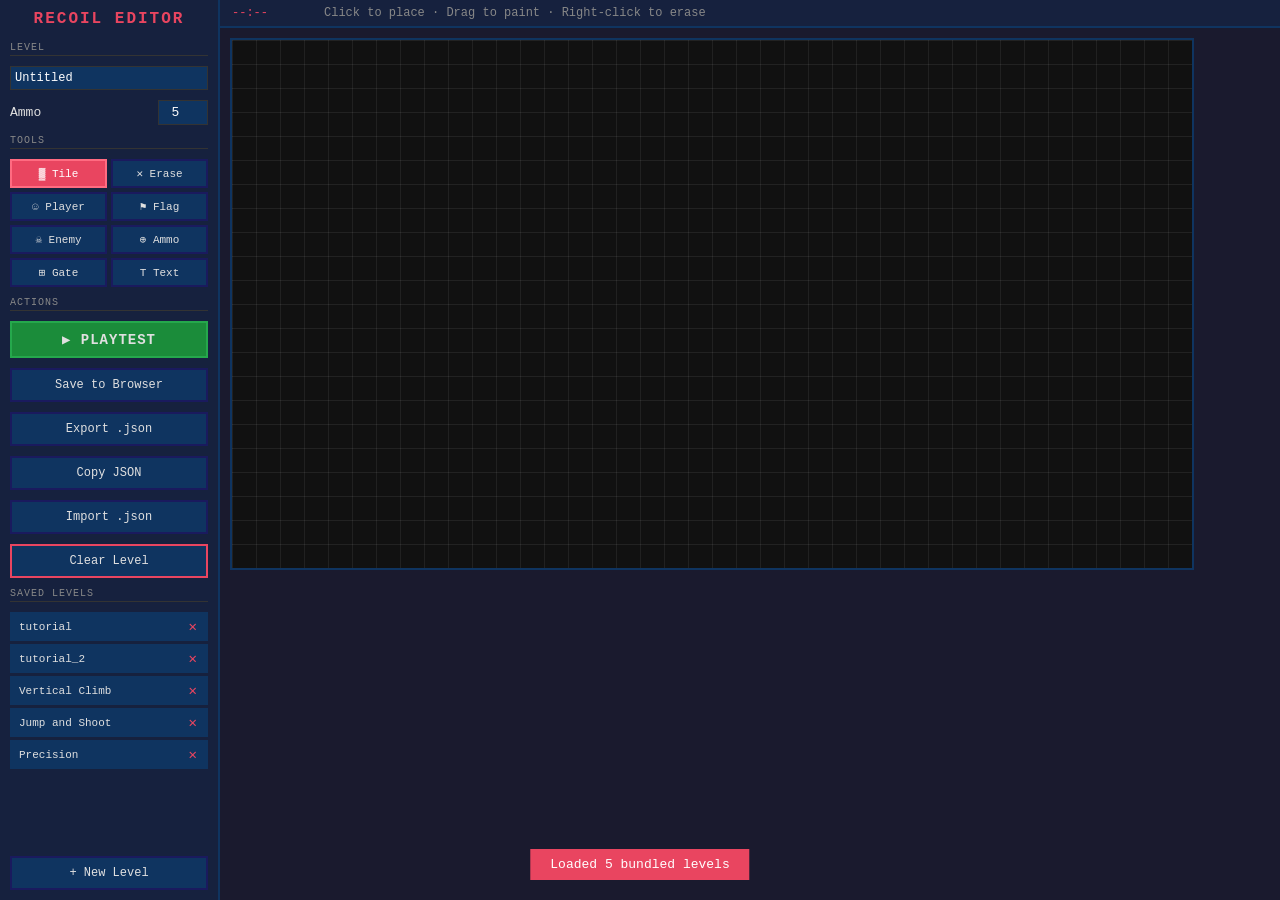
==== editor.html @ 0e19de65 "init publishhh" ====
<!DOCTYPE html>
<html lang="en">
<head>
  <meta charset="UTF-8">
  <meta name="viewport" content="width=device-width, initial-scale=1.0">
  <title>RECOIL — Level Editor</title>
  <link rel="stylesheet" href="css/editor.css">
</head>
<body>

  <!-- sidebar -->
  <div id="sidebar">
    <h2>RECOIL EDITOR</h2>

    <span class="section-label">Level</span>
    <div class="name-row">
      <input type="text" id="level-name" placeholder="Level name" value="Untitled">
    </div>
    <div class="ammo-row">
      <label>Ammo</label>
      <input type="number" id="ammo-count" min="1" max="99" value="5">
    </div>

    <span class="section-label">Tools</span>
    <div id="tools">
      <button class="tool-btn active" data-tool="tile">▓ Tile</button>
      <button class="tool-btn" data-tool="erase">✕ Erase</button>
      <button class="tool-btn" data-tool="player">☺ Player</button>
      <button class="tool-btn" data-tool="flag">⚑ Flag</button>
      <button class="tool-btn" data-tool="enemy">☠ Enemy</button>
      <button class="tool-btn" data-tool="ammo">⊕ Ammo</button>
      <button class="tool-btn" data-tool="gate">⊞ Gate</button>
      <button class="tool-btn" data-tool="text">T Text</button>
    </div>

    <span class="section-label">Actions</span>
    <button class="action-btn play" id="btn-playtest">▶ PLAYTEST</button>
    <button class="action-btn" id="btn-save">Save to Browser</button>
    <button class="action-btn" id="btn-export">Export .json</button>
    <button class="action-btn" id="btn-copy">Copy JSON</button>
    <button class="action-btn" id="btn-import">Import .json</button>
    <button class="action-btn danger" id="btn-clear">Clear Level</button>

    <span class="section-label">Saved Levels</span>
    <div id="level-list"></div>
    <button class="action-btn" id="btn-new">+ New Level</button>
  </div>

  <!-- main area -->
  <div id="main">
    <div id="topbar">
      <span class="coords" id="coords">--:--</span>
      <span class="info">Click to place · Drag to paint · Right-click to erase</span>
    </div>
    <div id="canvas-wrap">
      <canvas id="editor-canvas"></canvas>
    </div>
  </div>

  <div id="toast"></div>

  <input type="file" id="file-input" accept=".json" style="display:none">

  <script type="module" src="js/editor/editor.js"></script>
</body>
</html>
---- css/editor.css ----
* { margin: 0; padding: 0; box-sizing: border-box; }

body {
  background: #1a1a2e;
  color: #e0e0e0;
  font-family: 'Courier New', monospace;
  font-size: 13px;
  display: flex;
  height: 100vh;
  overflow: hidden;
  user-select: none;
}

/* ---- sidebar ---- */
#sidebar {
  width: 220px;
  background: #16213e;
  border-right: 2px solid #0f3460;
  display: flex;
  flex-direction: column;
  padding: 10px;
  gap: 10px;
  overflow-y: auto;
}

#sidebar h2 {
  color: #e94560;
  font-size: 16px;
  text-align: center;
  margin-bottom: 4px;
  letter-spacing: 2px;
}

.section-label {
  color: #888;
  font-size: 10px;
  text-transform: uppercase;
  letter-spacing: 1px;
  border-bottom: 1px solid #333;
  padding-bottom: 2px;
}

/* tools */
#tools {
  display: grid;
  grid-template-columns: 1fr 1fr;
  gap: 4px;
}

.tool-btn {
  background: #0f3460;
  border: 2px solid #1a1a5e;
  color: #e0e0e0;
  padding: 6px 4px;
  cursor: pointer;
  font-family: inherit;
  font-size: 11px;
  text-align: center;
  transition: all 0.1s;
}

.tool-btn:hover {
  background: #1a4a8e;
}

.tool-btn.active {
  background: #e94560;
  border-color: #ff6b81;
  color: #fff;
}

/* ammo */
.ammo-row {
  display: flex;
  align-items: center;
  gap: 8px;
}

.ammo-row label {
  flex: 1;
}

.ammo-row input {
  width: 50px;
  background: #0f3460;
  border: 1px solid #333;
  color: #fff;
  padding: 4px;
  font-family: inherit;
  font-size: 13px;
  text-align: center;
}

/* level name */
.name-row {
  display: flex;
  align-items: center;
  gap: 8px;
}

.name-row input {
  flex: 1;
  background: #0f3460;
  border: 1px solid #333;
  color: #fff;
  padding: 4px;
  font-family: inherit;
  font-size: 12px;
}

/* action buttons */
.action-btn {
  background: #0f3460;
  border: 2px solid #1a1a5e;
  color: #e0e0e0;
  padding: 8px;
  cursor: pointer;
  font-family: inherit;
  font-size: 12px;
  text-align: center;
  transition: all 0.1s;
  width: 100%;
}

.action-btn:hover {
  background: #1a4a8e;
}

.action-btn.danger {
  border-color: #e94560;
}
.action-btn.danger:hover {
  background: #e94560;
}

.action-btn.play {
  background: #1b8c3a;
  border-color: #25a84c;
  font-size: 14px;
  font-weight: bold;
  letter-spacing: 1px;
}
.action-btn.play:hover {
  background: #25a84c;
}

/* level list */
#level-list {
  flex: 1;
  overflow-y: auto;
  display: flex;
  flex-direction: column;
  gap: 3px;
  min-height: 0;
}

.level-item {
  background: #0f3460;
  padding: 5px 8px;
  cursor: pointer;
  display: flex;
  justify-content: space-between;
  align-items: center;
  font-size: 11px;
  border: 1px solid transparent;
}

.level-item:hover {
  background: #1a4a8e;
}

.level-item.active {
  border-color: #e94560;
  background: #1a2a5e;
}

.level-item .del-btn {
  background: none;
  border: none;
  color: #e94560;
  cursor: pointer;
  font-size: 14px;
  padding: 0 2px;
  font-family: inherit;
}

/* ---- main area ---- */
#main {
  flex: 1;
  display: flex;
  flex-direction: column;
  position: relative;
}

/* toolbar top */
#topbar {
  background: #16213e;
  border-bottom: 2px solid #0f3460;
  padding: 6px 12px;
  display: flex;
  align-items: center;
  gap: 12px;
  font-size: 12px;
}

#topbar .info {
  color: #888;
}

#topbar .coords {
  color: #e94560;
  min-width: 80px;
}

/* canvas area */
#canvas-wrap {
  flex: 1;
  overflow: auto;
  display: flex;
  align-items: flex-start;
  justify-content: flex-start;
  padding: 10px;
  position: relative;
}

#editor-canvas {
  image-rendering: pixelated;
  image-rendering: crisp-edges;
  border: 2px solid #0f3460;
  cursor: crosshair;
}

/* toast */
#toast {
  position: fixed;
  bottom: 20px;
  left: 50%;
  transform: translateX(-50%);
  background: #e94560;
  color: #fff;
  padding: 8px 20px;
  font-family: inherit;
  font-size: 13px;
  opacity: 0;
  transition: opacity 0.3s;
  pointer-events: none;
  z-index: 999;
}

#toast.show {
  opacity: 1;
}
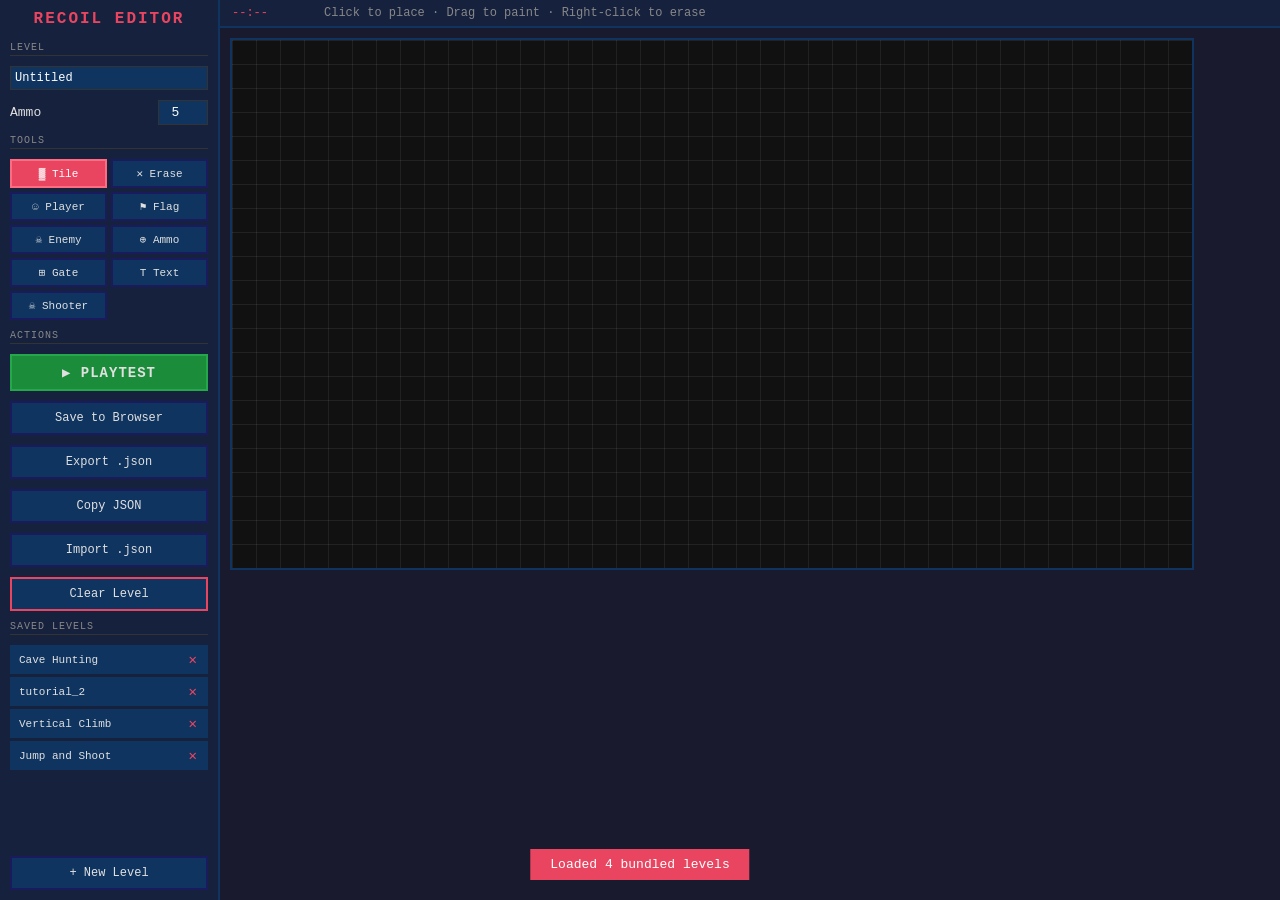
==== commit 9e21e65b: "implement shooter enemies" ====
--- a/editor.html
+++ b/editor.html
@@ -31,6 +31,7 @@
       <button class="tool-btn" data-tool="ammo">⊕ Ammo</button>
       <button class="tool-btn" data-tool="gate">⊞ Gate</button>
       <button class="tool-btn" data-tool="text">T Text</button>
+      <button class="tool-btn" data-tool="shooter">☠ Shooter</button>
     </div>
 
     <span class="section-label">Actions</span>
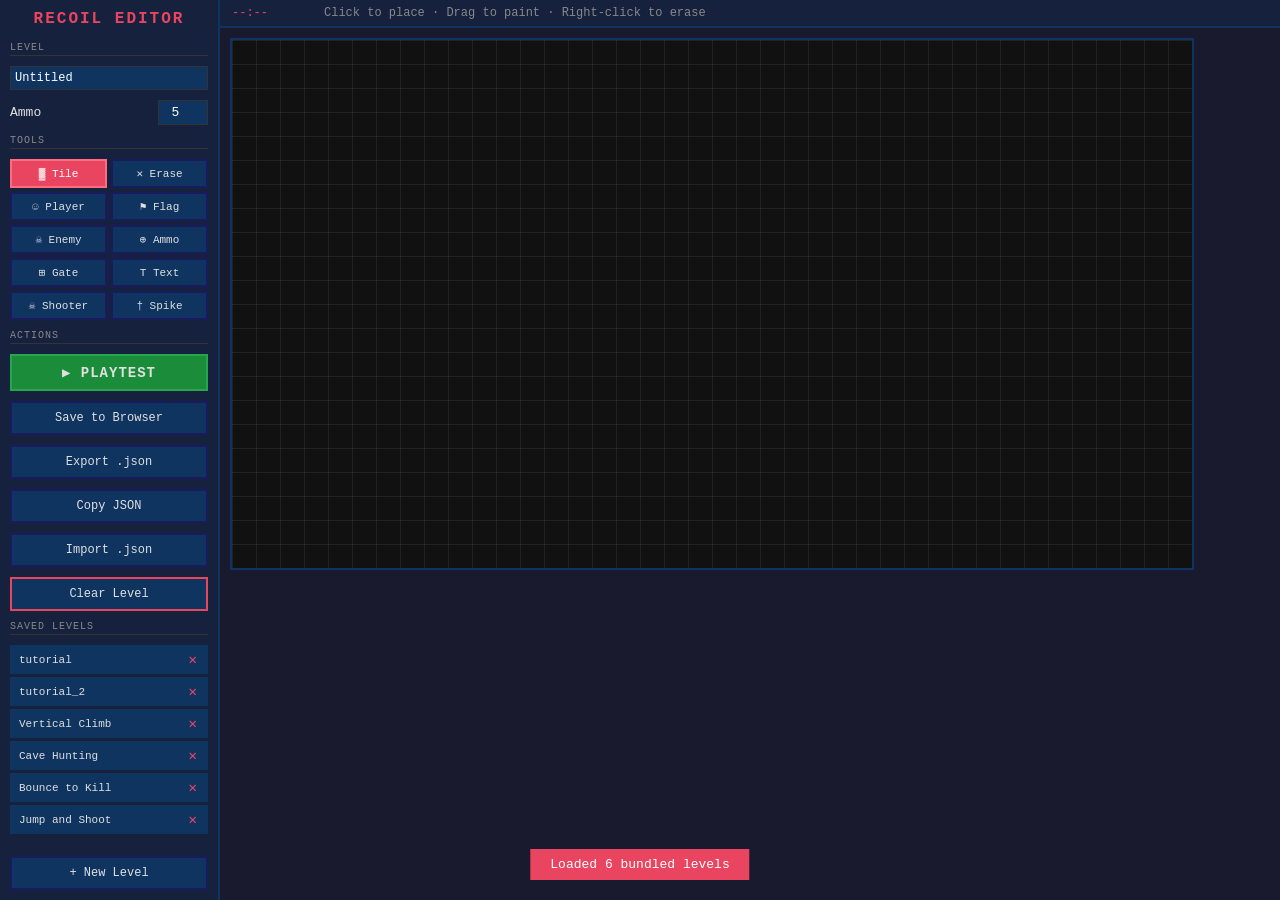
==== commit 5418231b: "implement spikes" ====
--- a/editor.html
+++ b/editor.html
@@ -32,6 +32,7 @@
       <button class="tool-btn" data-tool="gate">⊞ Gate</button>
       <button class="tool-btn" data-tool="text">T Text</button>
       <button class="tool-btn" data-tool="shooter">☠ Shooter</button>
+      <button class="tool-btn" data-tool="spike">† Spike</button>
     </div>
 
     <span class="section-label">Actions</span>
